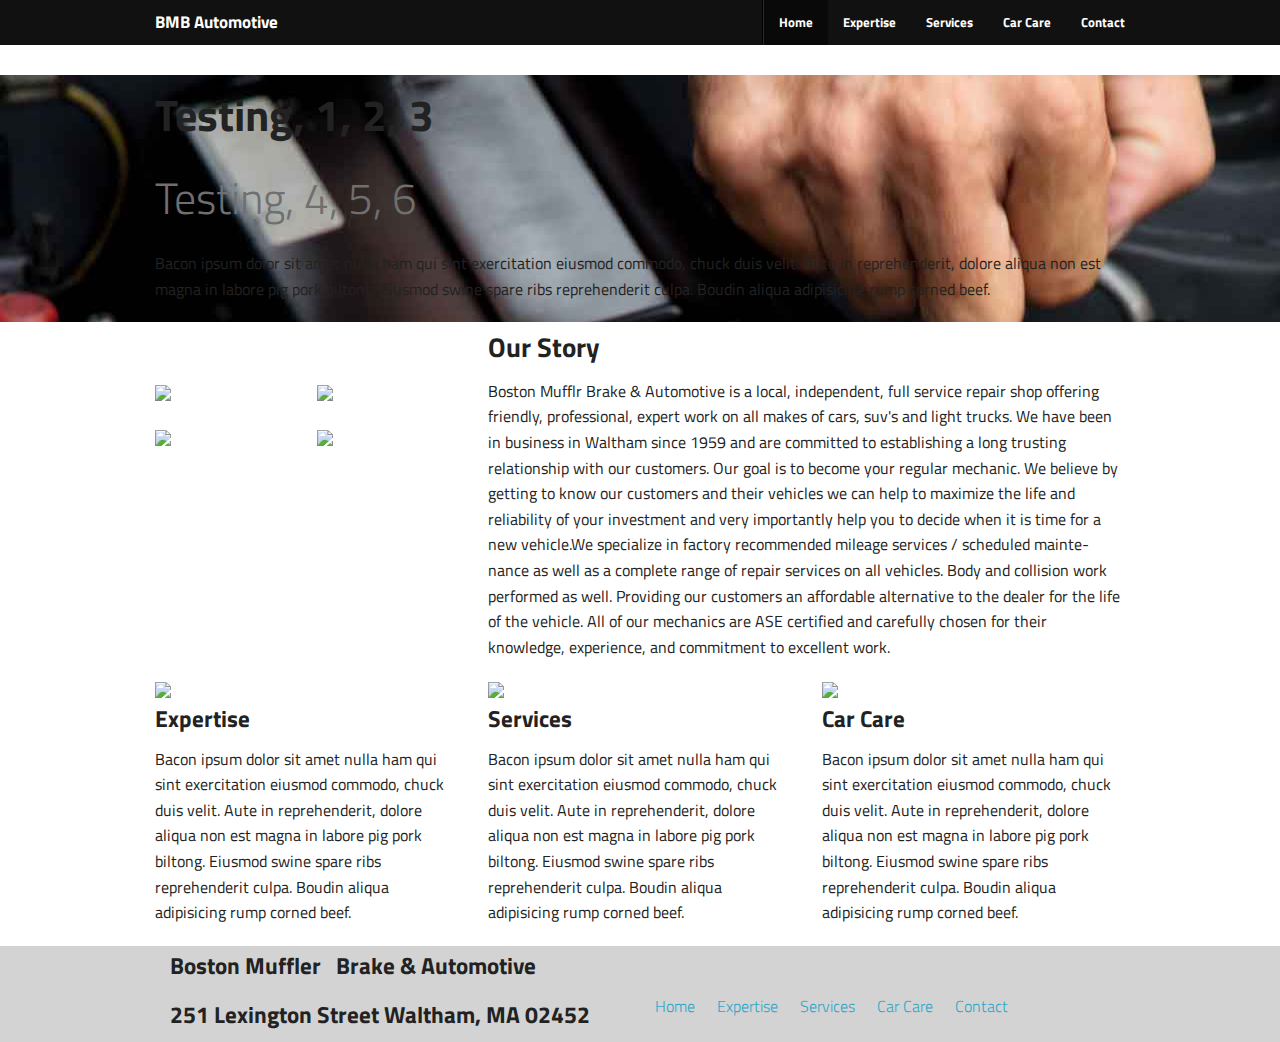
==== index.html @ dcd8838b "Changed folder structure to use /js and /css, prototyped homepage, made sass file structure" ====
<!DOCTYPE html>
<!--[if IE 8]><html class="no-js lt-ie9" lang="en" > <![endif]-->
<!--[if gt IE 8]><!-->
<html class="no-js" lang="en">
	<!--<![endif]-->
	<head>
		<meta charset="utf-8">
		<meta name="viewport" content="width=device-width,height=device-height">
		<title>
			BMB Automotive
		</title>
		<link rel="stylesheet" href="css/app.css" type="text/css"> <!-- Compiled CSS -->
		<script src="js/vendor/custom.modernizr.js" type="text/javascript"></script>

		<link href='http://fonts.googleapis.com/css?family=Titillium+Web:400,200,200italic,300,300italic,400italic,600,600italic,700,700italic,900' rel='stylesheet' type='text/css'> <!-- Webfonts. Super slow version, replace before putting live! -->
	</head>
	<body>
		<div class="contain-to-grid">
			<nav class="top-bar">
			  <ul class="title-area">
			    <!-- Title Area -->
			    <li class="name">
			      <h1><a href="#">BMB Automotive</a></h1>
			    </li>
			    <!-- Remove the class "menu-icon" to get rid of menu icon. Take out "Menu" to just have icon alone -->
			    <li class="toggle-topbar menu-icon"><a href="#"><span>Menu</span></a></li>
			  </ul>
			  <section class="top-bar-section">
			    <!-- Menu Link -->
			    <ul class="right">
					<li class="divider"></li>
					<li class="active"><a href="#">Home</a></li>
					<li><a href="#">Expertise</a></li>
					<li><a href="#">Services</a></li>
					<li><a href="#">Car Care</a></li>
					<li><a href="#">Contact</a></li>
			    </ul>
			  </section>
			</nav>
		</div><!--End Nav -->

		<div class="splashImage">
			<div class="row">
				<div class="small-12 columns">
					<h1>
						Testing, 1, 2, 3
					</h1>
					<h1 class="subheader">
						Testing, 4, 5, 6
					</h1>
					<p>
						Bacon ipsum dolor sit amet nulla ham qui sint exercitation eiusmod commodo, chuck duis velit. Aute in reprehenderit, dolore aliqua non est magna in labore pig pork biltong. Eiusmod swine spare ribs reprehenderit culpa. Boudin aliqua adipisicing rump corned beef.
					</p>
				</div>
			</div>
		</div>

		<div class="row">
			<div class="small-12 columns small-offset-4"><h3>Our Story</h3></div>
			<div class="small-4 columns">
				<ul class="small-block-grid-2">
					<li><img src="http://placehold.it/200x100&amp;text=[img]"></li>
					<li><img src="http://placehold.it/200x100&amp;text=[img]"></li>
					<li><img src="http://placehold.it/200x100&amp;text=[img]"></li>
					<li><img src="http://placehold.it/200x100&amp;text=[img]"></li>
				</ul>
			</div>
			<div class="small-8 columns">
				<p>
					Boston Mufflr Brake &amp; Automotive is a local, independent, full service repair shop offering friendly, professional, expert work on all makes of cars, suv's and light trucks. We have been in business in Waltham since 1959 and are committed to establishing a long trusting relationship with our customers. Our goal is to become your regular mechanic. We believe by getting to know our customers and their vehicles we can help to maximize the life and reliability of your investment and very importantly help you to decide when it is time for a new vehicle.We specialize in factory recommended mileage services / scheduled mainte- nance as well as a complete range of repair services on all vehicles. Body and collision work performed as well. Providing our customers an affordable alternative to the dealer for the life of the vehicle. All of our mechanics are ASE certified and carefully chosen for their knowledge, experience, and commitment to excellent work.
				</p>
			</div>
		</div>

		<div class="row">
			<div class="large-4 columns">
				<img src="http://placehold.it/400x300&amp;text=[img]">
				<h4>
					Expertise
				</h4>
				<p>
					Bacon ipsum dolor sit amet nulla ham qui sint exercitation eiusmod commodo, chuck duis velit. Aute in reprehenderit, dolore aliqua non est magna in labore pig pork biltong. Eiusmod swine spare ribs reprehenderit culpa. Boudin aliqua adipisicing rump corned beef.
				</p>
			</div>
			<div class="large-4 columns">
				<img src="http://placehold.it/400x300&amp;text=[img]">
				<h4>
					Services
				</h4>
				<p>
					Bacon ipsum dolor sit amet nulla ham qui sint exercitation eiusmod commodo, chuck duis velit. Aute in reprehenderit, dolore aliqua non est magna in labore pig pork biltong. Eiusmod swine spare ribs reprehenderit culpa. Boudin aliqua adipisicing rump corned beef.
				</p>
			</div>
			<div class="large-4 columns">
				<img src="http://placehold.it/400x300&amp;text=[img]">
				<h4>
					Car Care
				</h4>
				<p>
					Bacon ipsum dolor sit amet nulla ham qui sint exercitation eiusmod commodo, chuck duis velit. Aute in reprehenderit, dolore aliqua non est magna in labore pig pork biltong. Eiusmod swine spare ribs reprehenderit culpa. Boudin aliqua adipisicing rump corned beef.
				</p>
			</div>
		</div>

		<div class="contain to grid footerWrapper">
			<div class="row">
				<footer class="small-12 columns">
					<div class="small-12 columns">
						<h4>Boston Muffler &nbsp; Brake &amp; Automotive</h4>
					</div>
					<div class="small-6 columns">
						<h4>251 Lexington Street Waltham, MA 02452</h4>
					</div>
					<div class="small-6 columns">
						<ul class="inline-list">
							<li><a href="#">Home</a></li>
							<li><a href="#">Expertise</a></li>
							<li><a href="#">Services</a></li>
							<li><a href="#">Car Care</a></li>
							<li><a href="#">Contact</a></li>
						</ul>
					</div>
				</footer>
			</div>
		</div>

		<!-- JS -->
		<script>
		  document.write('<script src=' +
		  ('__proto__' in {} ? 'js/vendor/zepto' : 'js/vendor/jquery') +
		  '.js><\/script>')
		  </script>
		  <script src="js/foundation/foundation.js"></script>
		  <script src="js/foundation/foundation.alerts.js"></script>
		  <script src="js/foundation/foundation.clearing.js"></script>
		  <script src="js/foundation/foundation.cookie.js"></script>
		  <script src="js/foundation/foundation.dropdown.js"></script>
		  <script src="js/foundation/foundation.forms.js"></script>
		  <script src="js/foundation/foundation.joyride.js"></script>
		  <script src="js/foundation/foundation.magellan.js"></script>
		  <script src="js/foundation/foundation.orbit.js"></script>
		  <script src="js/foundation/foundation.placeholder.js"></script>
		  <script src="js/foundation/foundation.reveal.js"></script>
		  <script src="js/foundation/foundation.section.js"></script>
		  <script src="js/foundation/foundation.tooltips.js"></script>
		  <script src="js/foundation/foundation.topbar.js"></script>
		  <script src="js/foundation/foundation.interchange.js"></script>
		  <script>
		    $(document).foundation();
		  </script>
	</body>
</html>
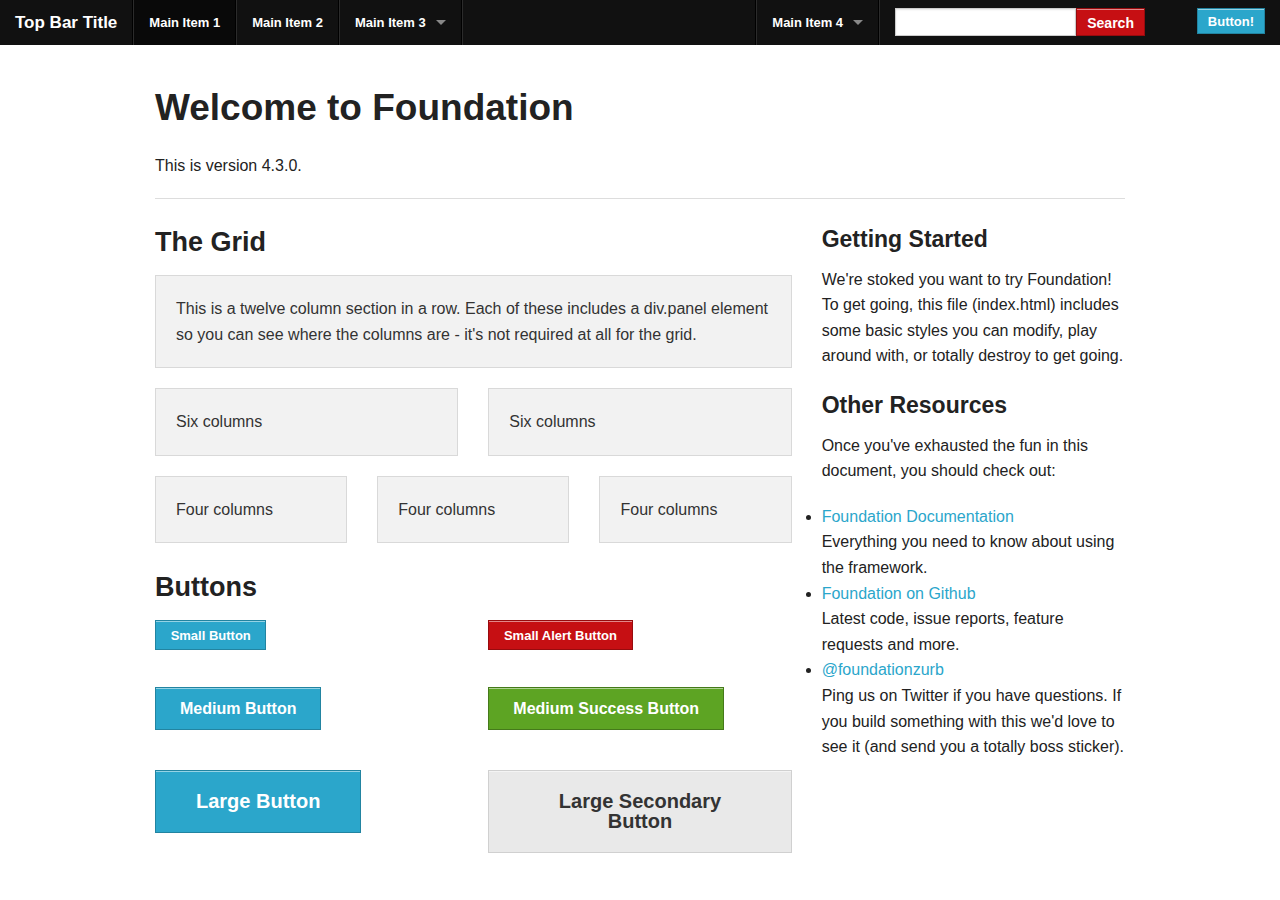
==== commit a357d105: "Revert "Changed folder structure to use /js and /css, prototyped homepage, made sass file structure"" ====
--- a/index.html
+++ b/index.html
@@ -1,152 +1,255 @@
+
 <!DOCTYPE html>
-<!--[if IE 8]><html class="no-js lt-ie9" lang="en" > <![endif]-->
-<!--[if gt IE 8]><!-->
-<html class="no-js" lang="en">
-	<!--<![endif]-->
-	<head>
-		<meta charset="utf-8">
-		<meta name="viewport" content="width=device-width,height=device-height">
-		<title>
-			BMB Automotive
-		</title>
-		<link rel="stylesheet" href="css/app.css" type="text/css"> <!-- Compiled CSS -->
-		<script src="js/vendor/custom.modernizr.js" type="text/javascript"></script>
-
-		<link href='http://fonts.googleapis.com/css?family=Titillium+Web:400,200,200italic,300,300italic,400italic,600,600italic,700,700italic,900' rel='stylesheet' type='text/css'> <!-- Webfonts. Super slow version, replace before putting live! -->
-	</head>
-	<body>
-		<div class="contain-to-grid">
-			<nav class="top-bar">
-			  <ul class="title-area">
-			    <!-- Title Area -->
-			    <li class="name">
-			      <h1><a href="#">BMB Automotive</a></h1>
-			    </li>
-			    <!-- Remove the class "menu-icon" to get rid of menu icon. Take out "Menu" to just have icon alone -->
-			    <li class="toggle-topbar menu-icon"><a href="#"><span>Menu</span></a></li>
-			  </ul>
-			  <section class="top-bar-section">
-			    <!-- Menu Link -->
-			    <ul class="right">
-					<li class="divider"></li>
-					<li class="active"><a href="#">Home</a></li>
-					<li><a href="#">Expertise</a></li>
-					<li><a href="#">Services</a></li>
-					<li><a href="#">Car Care</a></li>
-					<li><a href="#">Contact</a></li>
-			    </ul>
-			  </section>
-			</nav>
-		</div><!--End Nav -->
-
-		<div class="splashImage">
+<!--[if IE 8]> 				 <html class="no-js lt-ie9" lang="en" > <![endif]-->
+<!--[if gt IE 8]><!--> <html class="no-js" lang="en" > <!--<![endif]-->
+
+<head>
+	<meta charset="utf-8">
+  <meta name="viewport" content="width=device-width">
+  <title>Foundation 4</title>
+
+  
+  <link rel="stylesheet" href="stylesheets/app.css">
+  
+
+  <script src="javascripts/vendor/custom.modernizr.js"></script>
+
+</head>
+<body>
+	<div>
+		<nav class="top-bar">
+		  <ul class="title-area">
+		    <!-- Title Area -->
+		    <li class="name">
+		      <h1><a href="#">Top Bar Title </a></h1>
+		    </li>
+		    <!-- Remove the class "menu-icon" to get rid of menu icon. Take out "Menu" to just have icon alone -->
+		    <li class="toggle-topbar menu-icon"><a href="#"><span>Menu</span></a></li>
+		  </ul>
+
+		  <section class="top-bar-section">
+		    <!-- Left Nav Section -->
+		    <ul class="left">
+		      <li class="divider"></li>
+		      <li class="active"><a href="#">Main Item 1</a></li>
+		      <li class="divider"></li>
+		      <li><a href="#">Main Item 2</a></li>
+		      <li class="divider"></li>
+		      <li class="has-dropdown"><a href="#">Main Item 3</a>
+
+		        <ul class="dropdown">
+		          <li class="has-dropdown"><a href="#">Dropdown Level 1a</a>
+
+		            <ul class="dropdown">
+		              <li><label>Dropdown Level 2 Label</label></li>
+		              <li><a href="#">Dropdown Level 2a</a></li>
+		              <li><a href="#">Dropdown Level 2b</a></li>
+		              <li class="has-dropdown"><a href="#">Dropdown Level 2c</a>
+
+		                <ul class="dropdown">
+		                  <li><label>Dropdown Level 3 Label</label></li>
+		                  <li><a href="#">Dropdown Level 3a</a></li>
+		                  <li><a href="#">Dropdown Level 3b</a></li>
+		                  <li class="divider"></li>
+		                  <li><a href="#">Dropdown Level 3c</a></li>
+		                </ul>
+		              </li>
+		              <li><a href="#">Dropdown Level 2d</a></li>
+		              <li><a href="#">Dropdown Level 2e</a></li>
+		              <li><a href="#">Dropdown Level 2f</a></li>
+		            </ul>
+		          </li>
+		          <li><a href="#">Dropdown Level 1b</a></li>
+		          <li><a href="#">Dropdown Level 1c</a></li>
+		          <li class="divider"></li>
+		          <li><a href="#">Dropdown Level 1d</a></li>
+		          <li><a href="#">Dropdown Level 1e</a></li>
+		          <li><a href="#">Dropdown Level 1f</a></li>
+		          <li class="divider"></li>
+		          <li><a href="#">See all &rarr;</a></li>
+		        </ul>
+		      </li>
+		      <li class="divider"></li>
+		    </ul>
+
+		    <!-- Right Nav Section -->
+		    <ul class="right">
+		      <li class="divider hide-for-small"></li>
+		      <li class="has-dropdown"><a href="#">Main Item 4</a>
+
+		        <ul class="dropdown">
+		          <li><label>Dropdown Level 1 Label</label></li>
+		          <li class="has-dropdown"><a href="#" class="">Dropdown Level 1a</a>
+
+		            <ul class="dropdown">
+		              <li><a href="#">Dropdown Level 2a</a></li>
+		              <li><a href="#">Dropdown Level 2b</a></li>
+		              <li class="has-dropdown"><a href="#">Dropdown Level 2c</a>
+
+		                <ul class="dropdown">
+		                  <li><a href="#">Dropdown Level 3a</a></li>
+		                  <li><a href="#">Dropdown Level 3b</a></li>
+		                  <li><a href="#">Dropdown Level 3c</a></li>
+		                </ul>
+		              </li>
+		              <li><a href="#">Dropdown Level 2d</a></li>
+		              <li><a href="#">Dropdown Level 2e</a></li>
+		              <li><a href="#">Dropdown Level 2f</a></li>
+		            </ul>
+		          </li>
+		          <li><a href="#">Dropdown Level 1b</a></li>
+		          <li><a href="#">Dropdown Level 1c</a></li>
+		          <li class="divider"></li>
+		          <li><label>Dropdown Level 1 Label</label></li>
+		          <li><a href="#">Dropdown Level 1d</a></li>
+		          <li><a href="#">Dropdown Level 1e</a></li>
+		          <li><a href="#">Dropdown Level 1f</a></li>
+		          <li class="divider"></li>
+		          <li><a href="#">See all &rarr;</a></li>
+		        </ul>
+		      </li>
+		      <li class="divider"></li>
+		      <li class="has-form">
+		        <form>
+		          <div class="row collapse">
+		            <div class="small-8 columns">
+		              <input type="text">
+		            </div>
+		            <div class="small-4 columns">
+		              <a href="#" class="alert button">Search</a>
+		            </div>
+		          </div>
+		        </form>
+		      </li>
+		      <li class="divider show-for-small"></li>
+		      <li class="has-form">
+		        <a class="button" href="#">Button!</a>
+		      </li>
+		    </ul>
+		  </section>
+		</nav>
+	</div>
+	<div class="row">
+		<div class="large-12 columns">
+			<h2>Welcome to Foundation</h2>
+			<p>This is version 4.3.0.</p>
+			<hr />
+		</div>
+	</div>
+
+	<div class="row">
+		<div class="large-8 columns">
+			<h3>The Grid</h3>
+
+			<!-- Grid Example -->
 			<div class="row">
-				<div class="small-12 columns">
-					<h1>
-						Testing, 1, 2, 3
-					</h1>
-					<h1 class="subheader">
-						Testing, 4, 5, 6
-					</h1>
-					<p>
-						Bacon ipsum dolor sit amet nulla ham qui sint exercitation eiusmod commodo, chuck duis velit. Aute in reprehenderit, dolore aliqua non est magna in labore pig pork biltong. Eiusmod swine spare ribs reprehenderit culpa. Boudin aliqua adipisicing rump corned beef.
-					</p>
+				<div class="large-12 columns">
+					<div class="panel">
+						<p>This is a twelve column section in a row. Each of these includes a div.panel element so you can see where the columns are - it's not required at all for the grid.</p>
+					</div>
 				</div>
 			</div>
+			<div class="row">
+				<div class="large-6 columns">
+					<div class="panel">
+						<p>Six columns</p>
+					</div>
+				</div>
+				<div class="large-6 columns">
+					<div class="panel">
+						<p>Six columns</p>
+					</div>
+				</div>
+			</div>
+			<div class="row">
+				<div class="large-4 columns">
+					<div class="panel">
+						<p>Four columns</p>
+					</div>
+				</div>
+				<div class="large-4 columns">
+					<div class="panel">
+						<p>Four columns</p>
+					</div>
+				</div>
+				<div class="large-4 columns">
+					<div class="panel">
+						<p>Four columns</p>
+					</div>
+				</div>
+			</div>
+
+			<h3>Buttons</h3>
+
+      <div class="row">
+        <div class="large-6 columns">
+          <p><a href="#" class="small button">Small Button</a></p>
+          <p><a href="#" class="button">Medium Button</a></p>
+          <p><a href="#" class="large button">Large Button</a></p>
+        </div>
+        <div class="large-6 columns">
+          <p><a href="#" class="small alert button">Small Alert Button</a></p>
+          <p><a href="#" class="success button">Medium Success Button</a></p>
+          <p><a href="#" class="large secondary button">Large Secondary Button</a></p>
+        </div>
+      </div>
 		</div>
 
-		<div class="row">
-			<div class="small-12 columns small-offset-4"><h3>Our Story</h3></div>
-			<div class="small-4 columns">
-				<ul class="small-block-grid-2">
-					<li><img src="http://placehold.it/200x100&amp;text=[img]"></li>
-					<li><img src="http://placehold.it/200x100&amp;text=[img]"></li>
-					<li><img src="http://placehold.it/200x100&amp;text=[img]"></li>
-					<li><img src="http://placehold.it/200x100&amp;text=[img]"></li>
-				</ul>
-			</div>
-			<div class="small-8 columns">
-				<p>
-					Boston Mufflr Brake &amp; Automotive is a local, independent, full service repair shop offering friendly, professional, expert work on all makes of cars, suv's and light trucks. We have been in business in Waltham since 1959 and are committed to establishing a long trusting relationship with our customers. Our goal is to become your regular mechanic. We believe by getting to know our customers and their vehicles we can help to maximize the life and reliability of your investment and very importantly help you to decide when it is time for a new vehicle.We specialize in factory recommended mileage services / scheduled mainte- nance as well as a complete range of repair services on all vehicles. Body and collision work performed as well. Providing our customers an affordable alternative to the dealer for the life of the vehicle. All of our mechanics are ASE certified and carefully chosen for their knowledge, experience, and commitment to excellent work.
-				</p>
-			</div>
+		<div class="large-4 columns">
+			<h4>Getting Started</h4>
+			<p>We're stoked you want to try Foundation! To get going, this file (index.html) includes some basic styles you can modify, play around with, or totally destroy to get going.</p>
+
+			<h4>Other Resources</h4>
+			<p>Once you've exhausted the fun in this document, you should check out:</p>
+			<ul class="disc">
+				<li><a href="http://foundation.zurb.com/docs">Foundation Documentation</a><br />Everything you need to know about using the framework.</li>
+				<li><a href="http://github.com/zurb/foundation">Foundation on Github</a><br />Latest code, issue reports, feature requests and more.</li>
+				<li><a href="http://twitter.com/foundationzurb">@foundationzurb</a><br />Ping us on Twitter if you have questions. If you build something with this we'd love to see it (and send you a totally boss sticker).</li>
+			</ul>
 		</div>
-
-		<div class="row">
-			<div class="large-4 columns">
-				<img src="http://placehold.it/400x300&amp;text=[img]">
-				<h4>
-					Expertise
-				</h4>
-				<p>
-					Bacon ipsum dolor sit amet nulla ham qui sint exercitation eiusmod commodo, chuck duis velit. Aute in reprehenderit, dolore aliqua non est magna in labore pig pork biltong. Eiusmod swine spare ribs reprehenderit culpa. Boudin aliqua adipisicing rump corned beef.
-				</p>
-			</div>
-			<div class="large-4 columns">
-				<img src="http://placehold.it/400x300&amp;text=[img]">
-				<h4>
-					Services
-				</h4>
-				<p>
-					Bacon ipsum dolor sit amet nulla ham qui sint exercitation eiusmod commodo, chuck duis velit. Aute in reprehenderit, dolore aliqua non est magna in labore pig pork biltong. Eiusmod swine spare ribs reprehenderit culpa. Boudin aliqua adipisicing rump corned beef.
-				</p>
-			</div>
-			<div class="large-4 columns">
-				<img src="http://placehold.it/400x300&amp;text=[img]">
-				<h4>
-					Car Care
-				</h4>
-				<p>
-					Bacon ipsum dolor sit amet nulla ham qui sint exercitation eiusmod commodo, chuck duis velit. Aute in reprehenderit, dolore aliqua non est magna in labore pig pork biltong. Eiusmod swine spare ribs reprehenderit culpa. Boudin aliqua adipisicing rump corned beef.
-				</p>
-			</div>
-		</div>
-
-		<div class="contain to grid footerWrapper">
-			<div class="row">
-				<footer class="small-12 columns">
-					<div class="small-12 columns">
-						<h4>Boston Muffler &nbsp; Brake &amp; Automotive</h4>
-					</div>
-					<div class="small-6 columns">
-						<h4>251 Lexington Street Waltham, MA 02452</h4>
-					</div>
-					<div class="small-6 columns">
-						<ul class="inline-list">
-							<li><a href="#">Home</a></li>
-							<li><a href="#">Expertise</a></li>
-							<li><a href="#">Services</a></li>
-							<li><a href="#">Car Care</a></li>
-							<li><a href="#">Contact</a></li>
-						</ul>
-					</div>
-				</footer>
-			</div>
-		</div>
-
-		<!-- JS -->
-		<script>
-		  document.write('<script src=' +
-		  ('__proto__' in {} ? 'js/vendor/zepto' : 'js/vendor/jquery') +
-		  '.js><\/script>')
-		  </script>
-		  <script src="js/foundation/foundation.js"></script>
-		  <script src="js/foundation/foundation.alerts.js"></script>
-		  <script src="js/foundation/foundation.clearing.js"></script>
-		  <script src="js/foundation/foundation.cookie.js"></script>
-		  <script src="js/foundation/foundation.dropdown.js"></script>
-		  <script src="js/foundation/foundation.forms.js"></script>
-		  <script src="js/foundation/foundation.joyride.js"></script>
-		  <script src="js/foundation/foundation.magellan.js"></script>
-		  <script src="js/foundation/foundation.orbit.js"></script>
-		  <script src="js/foundation/foundation.placeholder.js"></script>
-		  <script src="js/foundation/foundation.reveal.js"></script>
-		  <script src="js/foundation/foundation.section.js"></script>
-		  <script src="js/foundation/foundation.tooltips.js"></script>
-		  <script src="js/foundation/foundation.topbar.js"></script>
-		  <script src="js/foundation/foundation.interchange.js"></script>
-		  <script>
-		    $(document).foundation();
-		  </script>
-	</body>
-</html>+	</div>
+
+  <script>
+  document.write('<script src=' +
+  ('__proto__' in {} ? 'javascripts/vendor/zepto' : 'javascripts/vendor/jquery') +
+  '.js><\/script>')
+  </script>
+  
+  <script src="javascripts/foundation/foundation.js"></script>
+	
+	<script src="javascripts/foundation/foundation.abide.js"></script>
+	
+	<script src="javascripts/foundation/foundation.alerts.js"></script>
+	
+	<script src="javascripts/foundation/foundation.clearing.js"></script>
+	
+	<script src="javascripts/foundation/foundation.cookie.js"></script>
+	
+	<script src="javascripts/foundation/foundation.dropdown.js"></script>
+	
+	<script src="javascripts/foundation/foundation.forms.js"></script>
+	
+	<script src="javascripts/foundation/foundation.interchange.js"></script>
+	
+	<script src="javascripts/foundation/foundation.joyride.js"></script>
+	
+	<script src="javascripts/foundation/foundation.magellan.js"></script>
+	
+	<script src="javascripts/foundation/foundation.orbit.js"></script>
+	
+	<script src="javascripts/foundation/foundation.placeholder.js"></script>
+	
+	<script src="javascripts/foundation/foundation.reveal.js"></script>
+	
+	<script src="javascripts/foundation/foundation.section.js"></script>
+	
+	<script src="javascripts/foundation/foundation.tooltips.js"></script>
+	
+	<script src="javascripts/foundation/foundation.topbar.js"></script>
+	
+  
+  <script>
+    $(document).foundation();
+  </script>
+</body>
+</html>
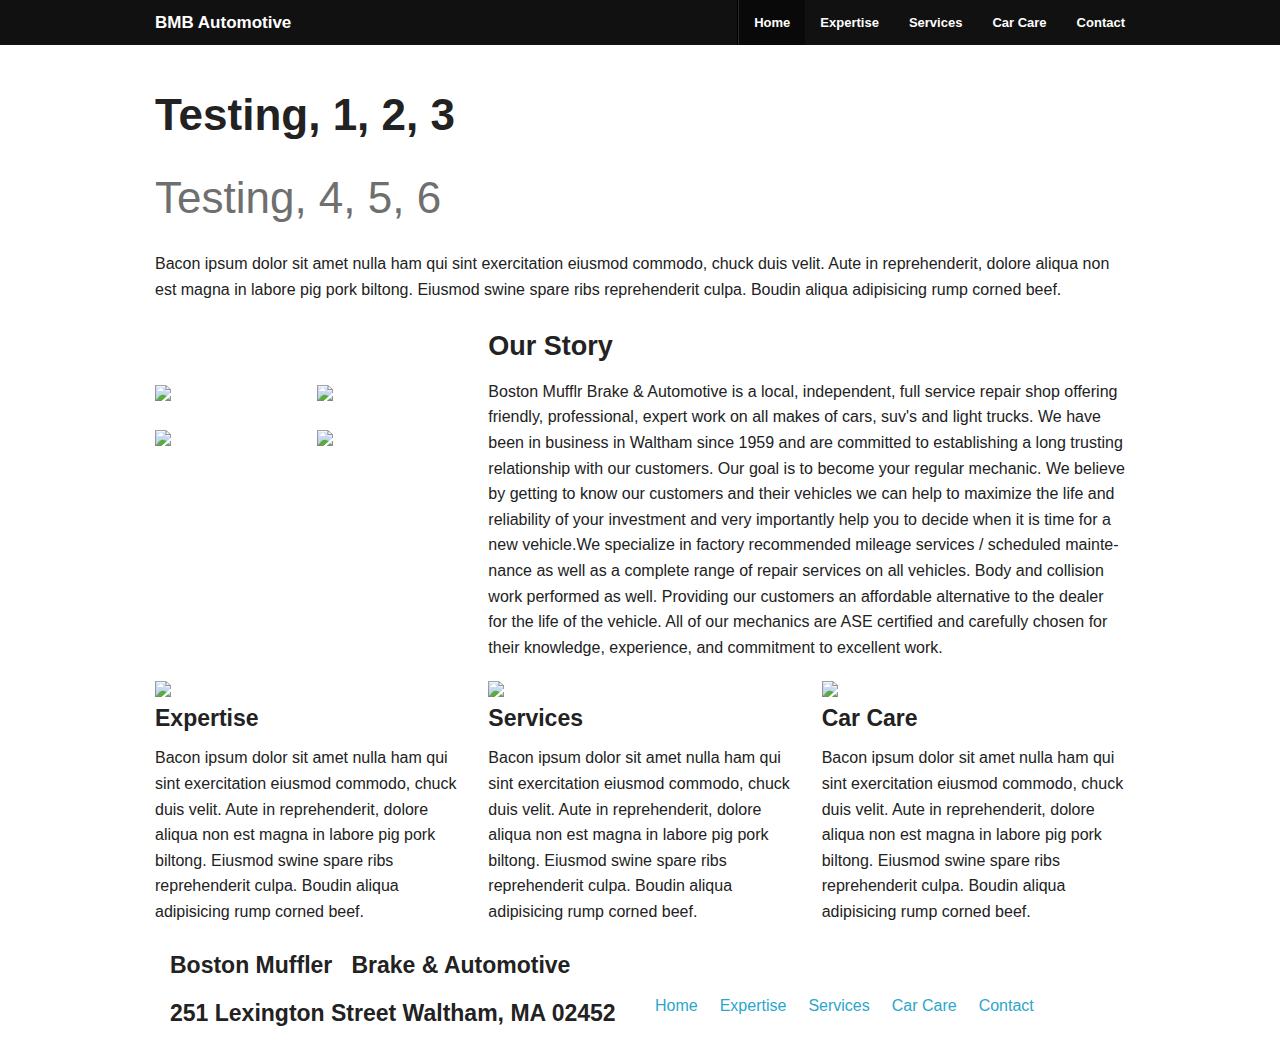
==== commit 4073130a: "unfucked file structure! Yay!" ====
--- a/index.html
+++ b/index.html
@@ -1,255 +1,152 @@
+<!DOCTYPE html>
+<!--[if IE 8]><html class="no-js lt-ie9" lang="en" > <![endif]-->
+<!--[if gt IE 8]><!-->
+<html class="no-js" lang="en">
+	<!--<![endif]-->
+	<head>
+		<meta charset="utf-8">
+		<meta name="viewport" content="width=device-width,height=device-height">
+		<title>
+			BMB Automotive
+		</title>
+		<link rel="stylesheet" href="stylesheets/app.css" type="text/css"> <!-- Compiled CSS -->
+		<script src="js/vendor/custom.modernizr.js" type="text/javascript"></script>
 
-<!DOCTYPE html>
-<!--[if IE 8]> 				 <html class="no-js lt-ie9" lang="en" > <![endif]-->
-<!--[if gt IE 8]><!--> <html class="no-js" lang="en" > <!--<![endif]-->
+		<link href='http://fonts.googleapis.com/css?family=Titillium+Web:400,200,200italic,300,300italic,400italic,600,600italic,700,700italic,900' rel='stylesheet' type='text/css'> <!-- Webfonts. Super slow version, replace before putting live! -->
+	</head>
+	<body>
+		<div class="contain-to-grid">
+			<nav class="top-bar">
+			  <ul class="title-area">
+			    <!-- Title Area -->
+			    <li class="name">
+			      <h1><a href="#">BMB Automotive</a></h1>
+			    </li>
+			    <!-- Remove the class "menu-icon" to get rid of menu icon. Take out "Menu" to just have icon alone -->
+			    <li class="toggle-topbar menu-icon"><a href="#"><span>Menu</span></a></li>
+			  </ul>
+			  <section class="top-bar-section">
+			    <!-- Menu Link -->
+			    <ul class="right">
+					<li class="divider"></li>
+					<li class="active"><a href="#">Home</a></li>
+					<li><a href="#">Expertise</a></li>
+					<li><a href="#">Services</a></li>
+					<li><a href="#">Car Care</a></li>
+					<li><a href="#">Contact</a></li>
+			    </ul>
+			  </section>
+			</nav>
+		</div><!--End Nav -->
 
-<head>
-	<meta charset="utf-8">
-  <meta name="viewport" content="width=device-width">
-  <title>Foundation 4</title>
-
-  
-  <link rel="stylesheet" href="stylesheets/app.css">
-  
-
-  <script src="javascripts/vendor/custom.modernizr.js"></script>
-
-</head>
-<body>
-	<div>
-		<nav class="top-bar">
-		  <ul class="title-area">
-		    <!-- Title Area -->
-		    <li class="name">
-		      <h1><a href="#">Top Bar Title </a></h1>
-		    </li>
-		    <!-- Remove the class "menu-icon" to get rid of menu icon. Take out "Menu" to just have icon alone -->
-		    <li class="toggle-topbar menu-icon"><a href="#"><span>Menu</span></a></li>
-		  </ul>
-
-		  <section class="top-bar-section">
-		    <!-- Left Nav Section -->
-		    <ul class="left">
-		      <li class="divider"></li>
-		      <li class="active"><a href="#">Main Item 1</a></li>
-		      <li class="divider"></li>
-		      <li><a href="#">Main Item 2</a></li>
-		      <li class="divider"></li>
-		      <li class="has-dropdown"><a href="#">Main Item 3</a>
-
-		        <ul class="dropdown">
-		          <li class="has-dropdown"><a href="#">Dropdown Level 1a</a>
-
-		            <ul class="dropdown">
-		              <li><label>Dropdown Level 2 Label</label></li>
-		              <li><a href="#">Dropdown Level 2a</a></li>
-		              <li><a href="#">Dropdown Level 2b</a></li>
-		              <li class="has-dropdown"><a href="#">Dropdown Level 2c</a>
-
-		                <ul class="dropdown">
-		                  <li><label>Dropdown Level 3 Label</label></li>
-		                  <li><a href="#">Dropdown Level 3a</a></li>
-		                  <li><a href="#">Dropdown Level 3b</a></li>
-		                  <li class="divider"></li>
-		                  <li><a href="#">Dropdown Level 3c</a></li>
-		                </ul>
-		              </li>
-		              <li><a href="#">Dropdown Level 2d</a></li>
-		              <li><a href="#">Dropdown Level 2e</a></li>
-		              <li><a href="#">Dropdown Level 2f</a></li>
-		            </ul>
-		          </li>
-		          <li><a href="#">Dropdown Level 1b</a></li>
-		          <li><a href="#">Dropdown Level 1c</a></li>
-		          <li class="divider"></li>
-		          <li><a href="#">Dropdown Level 1d</a></li>
-		          <li><a href="#">Dropdown Level 1e</a></li>
-		          <li><a href="#">Dropdown Level 1f</a></li>
-		          <li class="divider"></li>
-		          <li><a href="#">See all &rarr;</a></li>
-		        </ul>
-		      </li>
-		      <li class="divider"></li>
-		    </ul>
-
-		    <!-- Right Nav Section -->
-		    <ul class="right">
-		      <li class="divider hide-for-small"></li>
-		      <li class="has-dropdown"><a href="#">Main Item 4</a>
-
-		        <ul class="dropdown">
-		          <li><label>Dropdown Level 1 Label</label></li>
-		          <li class="has-dropdown"><a href="#" class="">Dropdown Level 1a</a>
-
-		            <ul class="dropdown">
-		              <li><a href="#">Dropdown Level 2a</a></li>
-		              <li><a href="#">Dropdown Level 2b</a></li>
-		              <li class="has-dropdown"><a href="#">Dropdown Level 2c</a>
-
-		                <ul class="dropdown">
-		                  <li><a href="#">Dropdown Level 3a</a></li>
-		                  <li><a href="#">Dropdown Level 3b</a></li>
-		                  <li><a href="#">Dropdown Level 3c</a></li>
-		                </ul>
-		              </li>
-		              <li><a href="#">Dropdown Level 2d</a></li>
-		              <li><a href="#">Dropdown Level 2e</a></li>
-		              <li><a href="#">Dropdown Level 2f</a></li>
-		            </ul>
-		          </li>
-		          <li><a href="#">Dropdown Level 1b</a></li>
-		          <li><a href="#">Dropdown Level 1c</a></li>
-		          <li class="divider"></li>
-		          <li><label>Dropdown Level 1 Label</label></li>
-		          <li><a href="#">Dropdown Level 1d</a></li>
-		          <li><a href="#">Dropdown Level 1e</a></li>
-		          <li><a href="#">Dropdown Level 1f</a></li>
-		          <li class="divider"></li>
-		          <li><a href="#">See all &rarr;</a></li>
-		        </ul>
-		      </li>
-		      <li class="divider"></li>
-		      <li class="has-form">
-		        <form>
-		          <div class="row collapse">
-		            <div class="small-8 columns">
-		              <input type="text">
-		            </div>
-		            <div class="small-4 columns">
-		              <a href="#" class="alert button">Search</a>
-		            </div>
-		          </div>
-		        </form>
-		      </li>
-		      <li class="divider show-for-small"></li>
-		      <li class="has-form">
-		        <a class="button" href="#">Button!</a>
-		      </li>
-		    </ul>
-		  </section>
-		</nav>
-	</div>
-	<div class="row">
-		<div class="large-12 columns">
-			<h2>Welcome to Foundation</h2>
-			<p>This is version 4.3.0.</p>
-			<hr />
-		</div>
-	</div>
-
-	<div class="row">
-		<div class="large-8 columns">
-			<h3>The Grid</h3>
-
-			<!-- Grid Example -->
+		<div class="heroImage">
 			<div class="row">
-				<div class="large-12 columns">
-					<div class="panel">
-						<p>This is a twelve column section in a row. Each of these includes a div.panel element so you can see where the columns are - it's not required at all for the grid.</p>
-					</div>
+				<div class="small-12 columns">
+					<h1>
+						Testing, 1, 2, 3
+					</h1>
+					<h1 class="subheader">
+						Testing, 4, 5, 6
+					</h1>
+					<p>
+						Bacon ipsum dolor sit amet nulla ham qui sint exercitation eiusmod commodo, chuck duis velit. Aute in reprehenderit, dolore aliqua non est magna in labore pig pork biltong. Eiusmod swine spare ribs reprehenderit culpa. Boudin aliqua adipisicing rump corned beef.
+					</p>
 				</div>
 			</div>
-			<div class="row">
-				<div class="large-6 columns">
-					<div class="panel">
-						<p>Six columns</p>
-					</div>
-				</div>
-				<div class="large-6 columns">
-					<div class="panel">
-						<p>Six columns</p>
-					</div>
-				</div>
-			</div>
-			<div class="row">
-				<div class="large-4 columns">
-					<div class="panel">
-						<p>Four columns</p>
-					</div>
-				</div>
-				<div class="large-4 columns">
-					<div class="panel">
-						<p>Four columns</p>
-					</div>
-				</div>
-				<div class="large-4 columns">
-					<div class="panel">
-						<p>Four columns</p>
-					</div>
-				</div>
-			</div>
-
-			<h3>Buttons</h3>
-
-      <div class="row">
-        <div class="large-6 columns">
-          <p><a href="#" class="small button">Small Button</a></p>
-          <p><a href="#" class="button">Medium Button</a></p>
-          <p><a href="#" class="large button">Large Button</a></p>
-        </div>
-        <div class="large-6 columns">
-          <p><a href="#" class="small alert button">Small Alert Button</a></p>
-          <p><a href="#" class="success button">Medium Success Button</a></p>
-          <p><a href="#" class="large secondary button">Large Secondary Button</a></p>
-        </div>
-      </div>
 		</div>
 
-		<div class="large-4 columns">
-			<h4>Getting Started</h4>
-			<p>We're stoked you want to try Foundation! To get going, this file (index.html) includes some basic styles you can modify, play around with, or totally destroy to get going.</p>
+		<div class="row">
+			<div class="small-8 columns small-offset-4"><h3>Our Story</h3></div>
+			<div class="small-4 columns">
+				<ul class="small-block-grid-2">
+					<li><img src="http://placehold.it/200x100&amp;text=[img]"></li>
+					<li><img src="http://placehold.it/200x100&amp;text=[img]"></li>
+					<li><img src="http://placehold.it/200x100&amp;text=[img]"></li>
+					<li><img src="http://placehold.it/200x100&amp;text=[img]"></li>
+				</ul>
+			</div>
+			<div class="small-8 columns">
+				<p>
+					Boston Mufflr Brake &amp; Automotive is a local, independent, full service repair shop offering friendly, professional, expert work on all makes of cars, suv's and light trucks. We have been in business in Waltham since 1959 and are committed to establishing a long trusting relationship with our customers. Our goal is to become your regular mechanic. We believe by getting to know our customers and their vehicles we can help to maximize the life and reliability of your investment and very importantly help you to decide when it is time for a new vehicle.We specialize in factory recommended mileage services / scheduled mainte- nance as well as a complete range of repair services on all vehicles. Body and collision work performed as well. Providing our customers an affordable alternative to the dealer for the life of the vehicle. All of our mechanics are ASE certified and carefully chosen for their knowledge, experience, and commitment to excellent work.
+				</p>
+			</div>
+		</div>
 
-			<h4>Other Resources</h4>
-			<p>Once you've exhausted the fun in this document, you should check out:</p>
-			<ul class="disc">
-				<li><a href="http://foundation.zurb.com/docs">Foundation Documentation</a><br />Everything you need to know about using the framework.</li>
-				<li><a href="http://github.com/zurb/foundation">Foundation on Github</a><br />Latest code, issue reports, feature requests and more.</li>
-				<li><a href="http://twitter.com/foundationzurb">@foundationzurb</a><br />Ping us on Twitter if you have questions. If you build something with this we'd love to see it (and send you a totally boss sticker).</li>
-			</ul>
+		<div class="row">
+			<div class="large-4 columns">
+				<img src="http://placehold.it/400x300&amp;text=[img]">
+				<h4>
+					Expertise
+				</h4>
+				<p>
+					Bacon ipsum dolor sit amet nulla ham qui sint exercitation eiusmod commodo, chuck duis velit. Aute in reprehenderit, dolore aliqua non est magna in labore pig pork biltong. Eiusmod swine spare ribs reprehenderit culpa. Boudin aliqua adipisicing rump corned beef.
+				</p>
+			</div>
+			<div class="large-4 columns">
+				<img src="http://placehold.it/400x300&amp;text=[img]">
+				<h4>
+					Services
+				</h4>
+				<p>
+					Bacon ipsum dolor sit amet nulla ham qui sint exercitation eiusmod commodo, chuck duis velit. Aute in reprehenderit, dolore aliqua non est magna in labore pig pork biltong. Eiusmod swine spare ribs reprehenderit culpa. Boudin aliqua adipisicing rump corned beef.
+				</p>
+			</div>
+			<div class="large-4 columns">
+				<img src="http://placehold.it/400x300&amp;text=[img]">
+				<h4>
+					Car Care
+				</h4>
+				<p>
+					Bacon ipsum dolor sit amet nulla ham qui sint exercitation eiusmod commodo, chuck duis velit. Aute in reprehenderit, dolore aliqua non est magna in labore pig pork biltong. Eiusmod swine spare ribs reprehenderit culpa. Boudin aliqua adipisicing rump corned beef.
+				</p>
+			</div>
 		</div>
-	</div>
 
-  <script>
-  document.write('<script src=' +
-  ('__proto__' in {} ? 'javascripts/vendor/zepto' : 'javascripts/vendor/jquery') +
-  '.js><\/script>')
-  </script>
-  
-  <script src="javascripts/foundation/foundation.js"></script>
-	
-	<script src="javascripts/foundation/foundation.abide.js"></script>
-	
-	<script src="javascripts/foundation/foundation.alerts.js"></script>
-	
-	<script src="javascripts/foundation/foundation.clearing.js"></script>
-	
-	<script src="javascripts/foundation/foundation.cookie.js"></script>
-	
-	<script src="javascripts/foundation/foundation.dropdown.js"></script>
-	
-	<script src="javascripts/foundation/foundation.forms.js"></script>
-	
-	<script src="javascripts/foundation/foundation.interchange.js"></script>
-	
-	<script src="javascripts/foundation/foundation.joyride.js"></script>
-	
-	<script src="javascripts/foundation/foundation.magellan.js"></script>
-	
-	<script src="javascripts/foundation/foundation.orbit.js"></script>
-	
-	<script src="javascripts/foundation/foundation.placeholder.js"></script>
-	
-	<script src="javascripts/foundation/foundation.reveal.js"></script>
-	
-	<script src="javascripts/foundation/foundation.section.js"></script>
-	
-	<script src="javascripts/foundation/foundation.tooltips.js"></script>
-	
-	<script src="javascripts/foundation/foundation.topbar.js"></script>
-	
-  
-  <script>
-    $(document).foundation();
-  </script>
-</body>
-</html>
+		<div class=" footerWrapper">
+			<div class="row">
+				<footer class="small-12 columns">
+					<div class="small-12 columns">
+						<h4>Boston Muffler &nbsp; Brake &amp; Automotive</h4>
+					</div>
+					<div class="small-6 columns">
+						<h4>251 Lexington Street Waltham, MA 02452</h4>
+					</div>
+					<div class="small-6 columns">
+						<ul class="inline-list">
+							<li><a href="#">Home</a></li>
+							<li><a href="#">Expertise</a></li>
+							<li><a href="#">Services</a></li>
+							<li><a href="#">Car Care</a></li>
+							<li><a href="#">Contact</a></li>
+						</ul>
+					</div>
+				</footer>
+			</div>
+		</div>
+
+		<!-- JS -->
+		<script>
+		  document.write('<script src=' +
+		  ('__proto__' in {} ? 'js/vendor/zepto' : 'js/vendor/jquery') +
+		  '.js><\/script>')
+		  </script>
+		  <script src="js/foundation/foundation.js"></script>
+		  <script src="js/foundation/foundation.alerts.js"></script>
+		  <script src="js/foundation/foundation.clearing.js"></script>
+		  <script src="js/foundation/foundation.cookie.js"></script>
+		  <script src="js/foundation/foundation.dropdown.js"></script>
+		  <script src="js/foundation/foundation.forms.js"></script>
+		  <script src="js/foundation/foundation.joyride.js"></script>
+		  <script src="js/foundation/foundation.magellan.js"></script>
+		  <script src="js/foundation/foundation.orbit.js"></script>
+		  <script src="js/foundation/foundation.placeholder.js"></script>
+		  <script src="js/foundation/foundation.reveal.js"></script>
+		  <script src="js/foundation/foundation.section.js"></script>
+		  <script src="js/foundation/foundation.tooltips.js"></script>
+		  <script src="js/foundation/foundation.topbar.js"></script>
+		  <script src="js/foundation/foundation.interchange.js"></script>
+		  <script>
+		    $(document).foundation();
+		  </script>
+	</body>
+</html>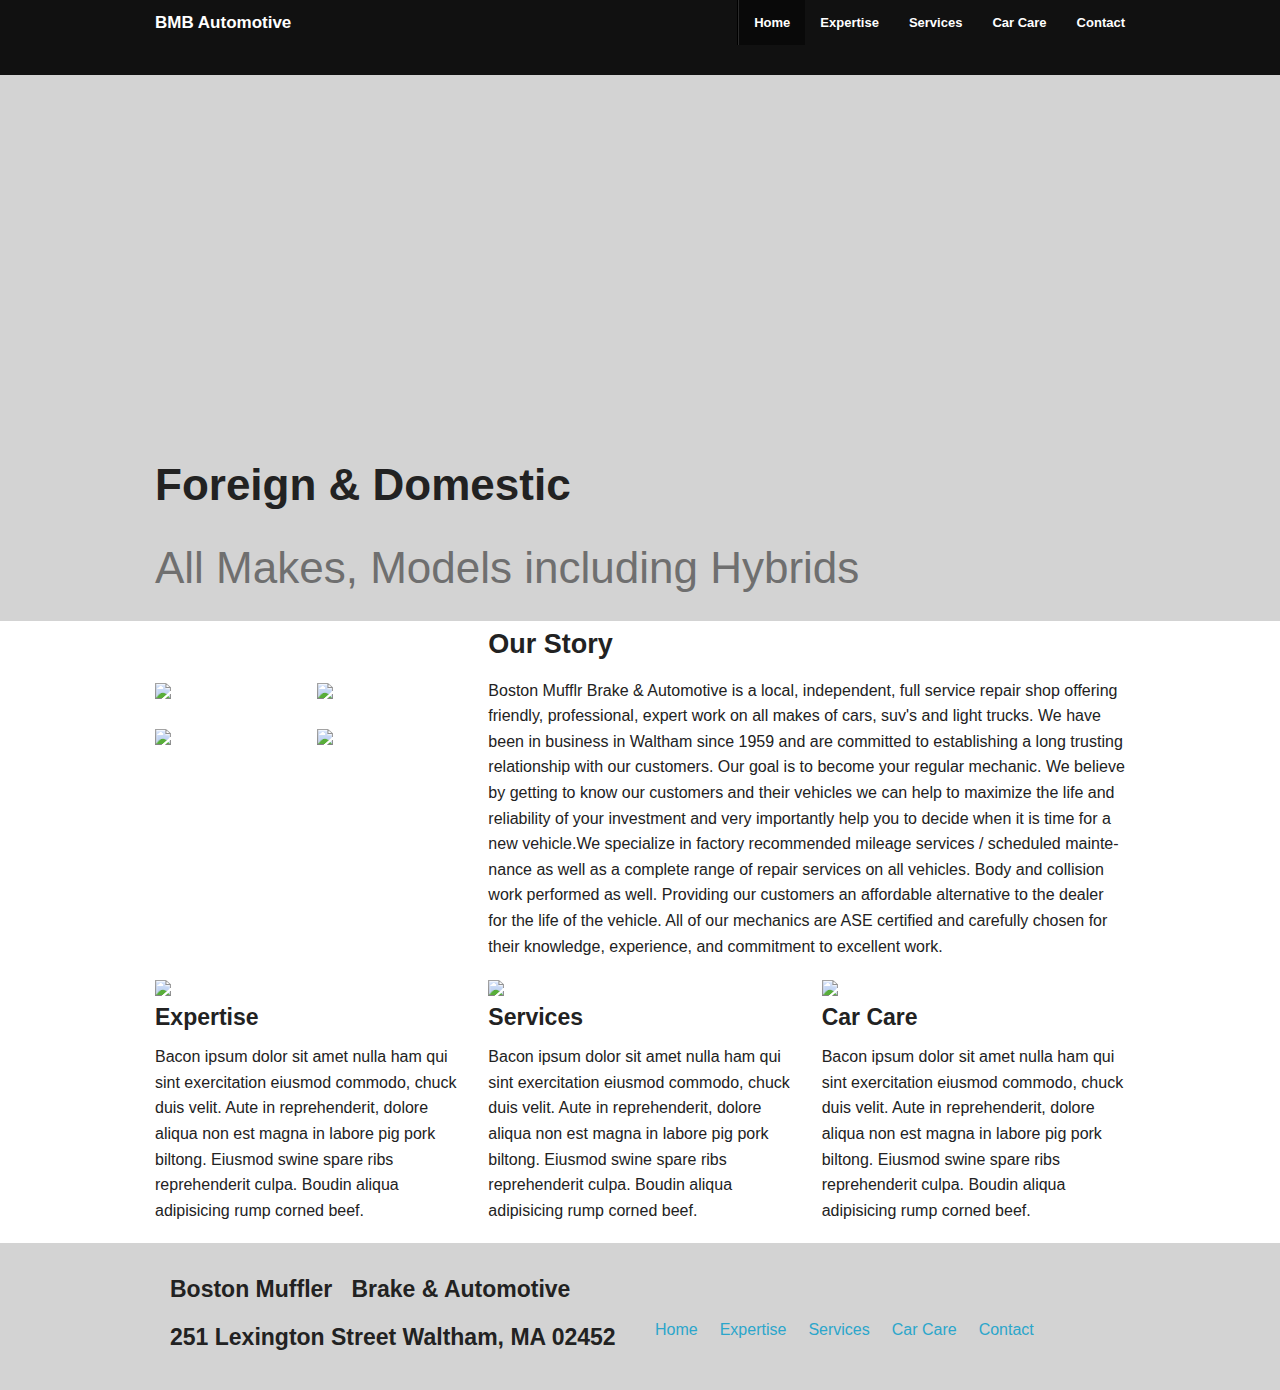
==== commit fb9c3476: "Unstyled content & layout for home page" ====
--- a/index.html
+++ b/index.html
@@ -15,7 +15,7 @@
 		<link href='http://fonts.googleapis.com/css?family=Titillium+Web:400,200,200italic,300,300italic,400italic,600,600italic,700,700italic,900' rel='stylesheet' type='text/css'> <!-- Webfonts. Super slow version, replace before putting live! -->
 	</head>
 	<body>
-		<div class="contain-to-grid">
+		<div class="contain-to-grid fixed">
 			<nav class="top-bar">
 			  <ul class="title-area">
 			    <!-- Title Area -->
@@ -43,14 +43,11 @@
 			<div class="row">
 				<div class="small-12 columns">
 					<h1>
-						Testing, 1, 2, 3
+						Foreign &amp; Domestic
 					</h1>
 					<h1 class="subheader">
-						Testing, 4, 5, 6
+						All Makes, Models including Hybrids
 					</h1>
-					<p>
-						Bacon ipsum dolor sit amet nulla ham qui sint exercitation eiusmod commodo, chuck duis velit. Aute in reprehenderit, dolore aliqua non est magna in labore pig pork biltong. Eiusmod swine spare ribs reprehenderit culpa. Boudin aliqua adipisicing rump corned beef.
-					</p>
 				</div>
 			</div>
 		</div>
@@ -102,7 +99,7 @@
 			</div>
 		</div>
 
-		<div class=" footerWrapper">
+		<div class="contain-to-grid footerWrapper">
 			<div class="row">
 				<footer class="small-12 columns">
 					<div class="small-12 columns">
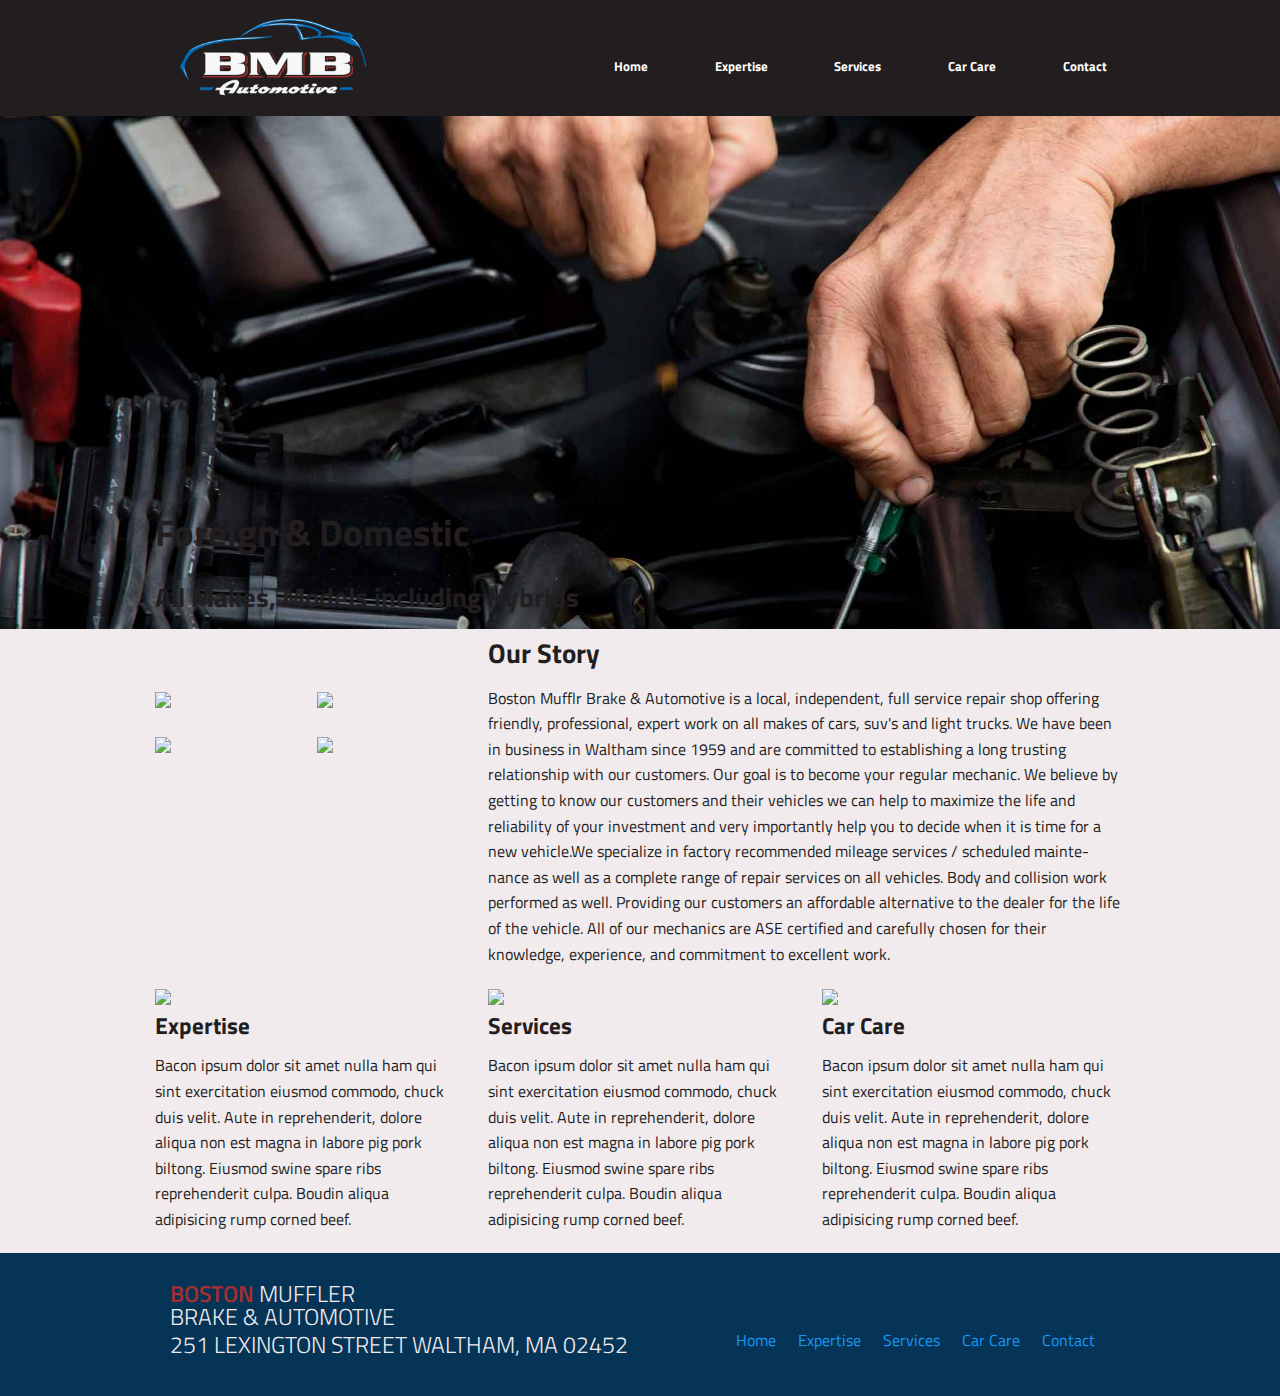
==== commit 7e86cceb: "Basic styling of nav, footer, hero image of home page" ====
--- a/index.html
+++ b/index.html
@@ -16,11 +16,15 @@
 	</head>
 	<body>
 		<div class="contain-to-grid fixed">
+			<div class="row">
+				<div class="small-4 columns"><div id=""></div></div>
+				<div class="small-8 columns">CONTACT INFORS HURR</div>
+			</div>
 			<nav class="top-bar">
 			  <ul class="title-area">
 			    <!-- Title Area -->
 			    <li class="name">
-			      <h1><a href="#">BMB Automotive</a></h1>
+			      <h1><a href="#"><div id="logo"></div></a></h1>
 			    </li>
 			    <!-- Remove the class "menu-icon" to get rid of menu icon. Take out "Menu" to just have icon alone -->
 			    <li class="toggle-topbar menu-icon"><a href="#"><span>Menu</span></a></li>
@@ -28,7 +32,6 @@
 			  <section class="top-bar-section">
 			    <!-- Menu Link -->
 			    <ul class="right">
-					<li class="divider"></li>
 					<li class="active"><a href="#">Home</a></li>
 					<li><a href="#">Expertise</a></li>
 					<li><a href="#">Services</a></li>
@@ -41,13 +44,13 @@
 
 		<div class="heroImage">
 			<div class="row">
-				<div class="small-12 columns">
-					<h1>
+				<div class="small-6 columns">
+					<h2>
 						Foreign &amp; Domestic
-					</h1>
-					<h1 class="subheader">
+					</h2>
+					<h3>
 						All Makes, Models including Hybrids
-					</h1>
+					</h3>
 				</div>
 			</div>
 		</div>
@@ -103,18 +106,18 @@
 			<div class="row">
 				<footer class="small-12 columns">
 					<div class="small-12 columns">
-						<h4>Boston Muffler &nbsp; Brake &amp; Automotive</h4>
+						<h4 class="footer"><span class="red">Boston</span> Muffler <br /> Brake &amp; Automotive</h4>
 					</div>
-					<div class="small-6 columns">
-						<h4>251 Lexington Street Waltham, MA 02452</h4>
+					<div class="small-7 columns">
+						<h4 class="footer">251 Lexington Street Waltham, MA 02452</h4>
 					</div>
-					<div class="small-6 columns">
+					<div class="small-5 columns">
 						<ul class="inline-list">
-							<li><a href="#">Home</a></li>
-							<li><a href="#">Expertise</a></li>
-							<li><a href="#">Services</a></li>
-							<li><a href="#">Car Care</a></li>
-							<li><a href="#">Contact</a></li>
+							<li><a class="footerMenu" href="#">Home</a></li>
+							<li><a class="footerMenu" href="#">Expertise</a></li>
+							<li><a class="footerMenu" href="#">Services</a></li>
+							<li><a class="footerMenu" href="#">Car Care</a></li>
+							<li><a class="footerMenu" href="#">Contact</a></li>
 						</ul>
 					</div>
 				</footer>
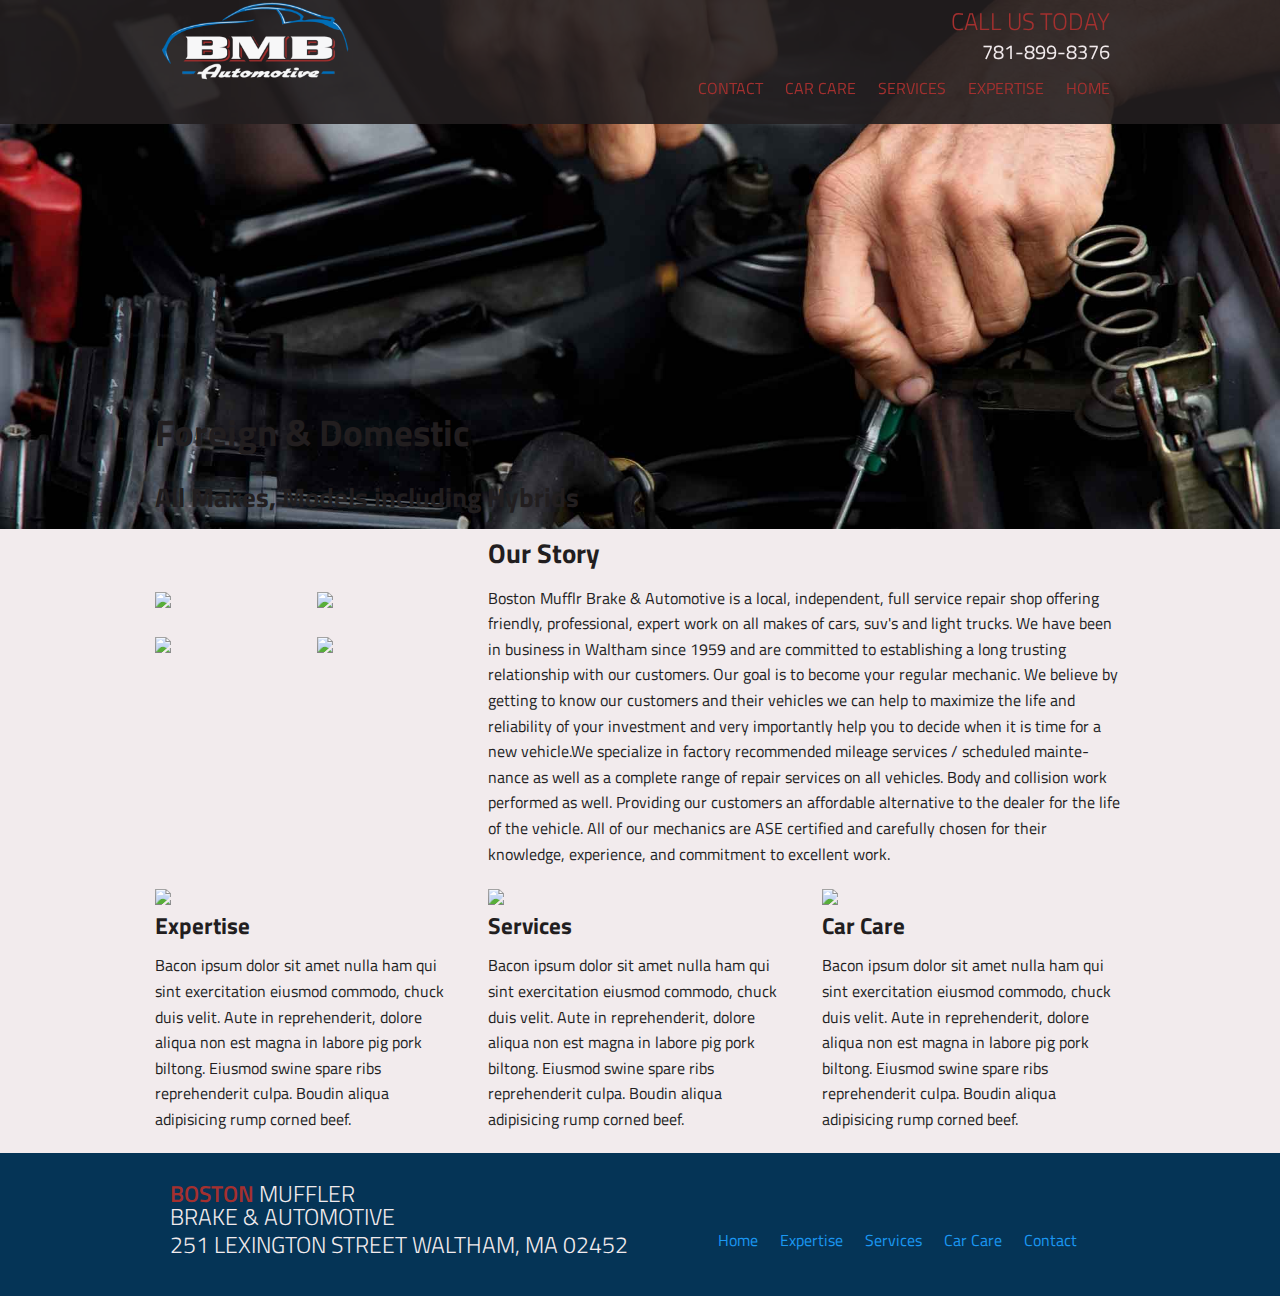
==== commit 84ef1964: "updated nav" ====
--- a/index.html
+++ b/index.html
@@ -15,32 +15,28 @@
 		<link href='http://fonts.googleapis.com/css?family=Titillium+Web:400,200,200italic,300,300italic,400italic,600,600italic,700,700italic,900' rel='stylesheet' type='text/css'> <!-- Webfonts. Super slow version, replace before putting live! -->
 	</head>
 	<body>
-		<div class="contain-to-grid fixed">
-			<div class="row">
-				<div class="small-4 columns"><div id=""></div></div>
-				<div class="small-8 columns">CONTACT INFORS HURR</div>
-			</div>
-			<nav class="top-bar">
-			  <ul class="title-area">
-			    <!-- Title Area -->
-			    <li class="name">
-			      <h1><a href="#"><div id="logo"></div></a></h1>
-			    </li>
-			    <!-- Remove the class "menu-icon" to get rid of menu icon. Take out "Menu" to just have icon alone -->
-			    <li class="toggle-topbar menu-icon"><a href="#"><span>Menu</span></a></li>
-			  </ul>
-			  <section class="top-bar-section">
-			    <!-- Menu Link -->
-			    <ul class="right">
-					<li class="active"><a href="#">Home</a></li>
-					<li><a href="#">Expertise</a></li>
-					<li><a href="#">Services</a></li>
-					<li><a href="#">Car Care</a></li>
-					<li><a href="#">Contact</a></li>
-			    </ul>
-			  </section>
-			</nav>
-		</div><!--End Nav -->
+			<div class="contain-to-grid fixed">
+				<div class="row">
+					<div class="small-4 columns">
+						<div id="logo"></div>
+					</div>
+					<div class="small-8 columns">
+						<div class="small-12 columns">
+							<h2 class="headerCTA">Call Us Today</h2>
+							<h3 class="headerNumber">781-899-8376</h3>
+						</div>
+						<nav class ="small-12 columns nav">
+							<ul class="inline-list">
+								<li><a href="#">Home</a></li>
+							  <li><a href="#">Expertise</a></li>
+							  <li><a href="#">Services</a></li>
+							  <li><a href="#">Car Care</a></li>
+							  <li><a href="#">Contact</a></li>
+							</ul>
+						</nav>
+					</div>
+				</div>
+			</div><!--End Nav -->
 
 		<div class="heroImage">
 			<div class="row">
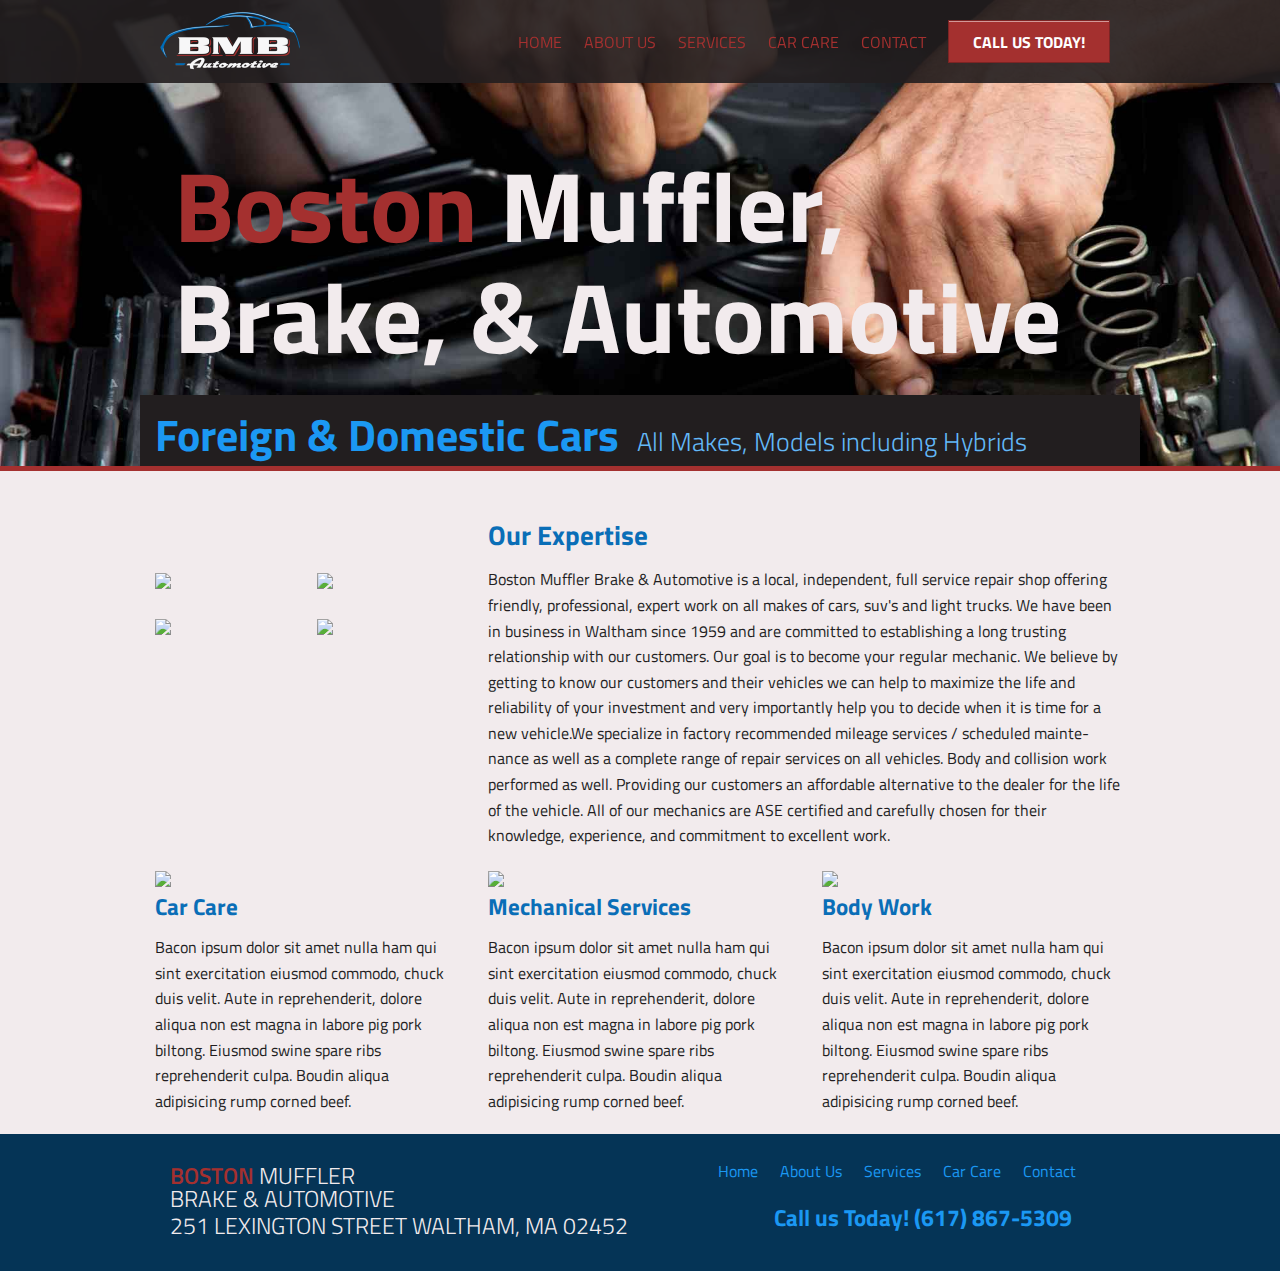
==== commit 77d4b41e: "changed hero image to include shop name, modified copy per client request on homepage titles and abo" ====
--- a/index.html
+++ b/index.html
@@ -7,7 +7,7 @@
 		<meta charset="utf-8">
 		<meta name="viewport" content="width=device-width,height=device-height">
 		<title>
-			BMB Automotive
+			BMB Automotive | Boston Muffler, Brake, &amp; Automotive
 		</title>
 		<link rel="stylesheet" href="stylesheets/app.css" type="text/css"> <!-- Compiled CSS -->
 		<script src="js/vendor/custom.modernizr.js" type="text/javascript"></script>
@@ -15,45 +15,44 @@
 		<link href='http://fonts.googleapis.com/css?family=Titillium+Web:400,200,200italic,300,300italic,400italic,600,600italic,700,700italic,900' rel='stylesheet' type='text/css'> <!-- Webfonts. Super slow version, replace before putting live! -->
 	</head>
 	<body>
-			<div class="contain-to-grid fixed">
-				<div class="row">
-					<div class="small-4 columns">
-						<div id="logo"></div>
-					</div>
-					<div class="small-8 columns">
-						<div class="small-12 columns">
-							<h2 class="headerCTA">Call Us Today</h2>
-							<h3 class="headerNumber">781-899-8376</h3>
-						</div>
-						<nav class ="small-12 columns nav">
-							<ul class="inline-list">
-								<li><a href="#">Home</a></li>
-							  <li><a href="#">Expertise</a></li>
-							  <li><a href="#">Services</a></li>
-							  <li><a href="#">Car Care</a></li>
-							  <li><a href="#">Contact</a></li>
-							</ul>
-						</nav>
-					</div>
+		<div class="contain-to-grid fixed">
+			<div class="row">
+				<div class="small-4 columns">
+					<div id="logo"></div>
 				</div>
-			</div><!--End Nav -->
+				<div class="small-8 columns">
+					<nav class="small-12 columns nav">
+						<ul class="inline-list">
+							<li class="hide-for-small"><a class="button" href="contact.html">Call Us Today!</a></li>
+							<li><a href="contact.html">Contact</a></li>
+							<li><a href="car-care.html">Car Care</a></li>
+							<li><a href="services.html">Services</a></li>
+							<li><a href="about.html">About Us</a></li>
+							<li><a href="index.html">Home</a></li>
+						</ul>
+					</nav>
+				</div>
+			</div>
+		</div><!--End Nav -->
 
 		<div class="heroImage">
 			<div class="row">
-				<div class="small-6 columns">
-					<h2>
-						Foreign &amp; Domestic
-					</h2>
-					<h3>
-						All Makes, Models including Hybrids
-					</h3>
+				<div class="small-12 columns heroImageHeader">
+					<h1><span>Boston</span> Muffler,</h1>
+					<h1>Brake, &amp; Automotive</h1>
 				</div>
+				<div class="small-12 columns heroImageCaption">
+					<h1 class="heroImageCaption">
+						Foreign &amp; Domestic Cars <br class="r-lb" /> <small>All Makes, Models including Hybrids</small>
+					</h1>
+				</div>
+				<div class="small-12 large-6 columns"></div>
 			</div>
 		</div>
 
 		<div class="row">
-			<div class="small-8 columns small-offset-4"><h3>Our Story</h3></div>
-			<div class="small-4 columns">
+			<div class="small-12 large-8 columns large-offset-4"><h3>Our Expertise</h3></div>
+			<div class="small-12 large-4 columns">
 				<ul class="small-block-grid-2">
 					<li><img src="http://placehold.it/200x100&amp;text=[img]"></li>
 					<li><img src="http://placehold.it/200x100&amp;text=[img]"></li>
@@ -61,9 +60,9 @@
 					<li><img src="http://placehold.it/200x100&amp;text=[img]"></li>
 				</ul>
 			</div>
-			<div class="small-8 columns">
+			<div class="small-12 large-8 columns">
 				<p>
-					Boston Mufflr Brake &amp; Automotive is a local, independent, full service repair shop offering friendly, professional, expert work on all makes of cars, suv's and light trucks. We have been in business in Waltham since 1959 and are committed to establishing a long trusting relationship with our customers. Our goal is to become your regular mechanic. We believe by getting to know our customers and their vehicles we can help to maximize the life and reliability of your investment and very importantly help you to decide when it is time for a new vehicle.We specialize in factory recommended mileage services / scheduled mainte- nance as well as a complete range of repair services on all vehicles. Body and collision work performed as well. Providing our customers an affordable alternative to the dealer for the life of the vehicle. All of our mechanics are ASE certified and carefully chosen for their knowledge, experience, and commitment to excellent work.
+					Boston Muffler Brake &amp; Automotive is a local, independent, full service repair shop offering friendly, professional, expert work on all makes of cars, suv's and light trucks. We have been in business in Waltham since 1959 and are committed to establishing a long trusting relationship with our customers. Our goal is to become your regular mechanic. We believe by getting to know our customers and their vehicles we can help to maximize the life and reliability of your investment and very importantly help you to decide when it is time for a new vehicle.We specialize in factory recommended mileage services / scheduled mainte- nance as well as a complete range of repair services on all vehicles. Body and collision work performed as well. Providing our customers an affordable alternative to the dealer for the life of the vehicle. All of our mechanics are ASE certified and carefully chosen for their knowledge, experience, and commitment to excellent work.
 				</p>
 			</div>
 		</div>
@@ -72,7 +71,7 @@
 			<div class="large-4 columns">
 				<img src="http://placehold.it/400x300&amp;text=[img]">
 				<h4>
-					Expertise
+					Car Care
 				</h4>
 				<p>
 					Bacon ipsum dolor sit amet nulla ham qui sint exercitation eiusmod commodo, chuck duis velit. Aute in reprehenderit, dolore aliqua non est magna in labore pig pork biltong. Eiusmod swine spare ribs reprehenderit culpa. Boudin aliqua adipisicing rump corned beef.
@@ -81,7 +80,7 @@
 			<div class="large-4 columns">
 				<img src="http://placehold.it/400x300&amp;text=[img]">
 				<h4>
-					Services
+					Mechanical Services
 				</h4>
 				<p>
 					Bacon ipsum dolor sit amet nulla ham qui sint exercitation eiusmod commodo, chuck duis velit. Aute in reprehenderit, dolore aliqua non est magna in labore pig pork biltong. Eiusmod swine spare ribs reprehenderit culpa. Boudin aliqua adipisicing rump corned beef.
@@ -90,7 +89,7 @@
 			<div class="large-4 columns">
 				<img src="http://placehold.it/400x300&amp;text=[img]">
 				<h4>
-					Car Care
+					Body Work
 				</h4>
 				<p>
 					Bacon ipsum dolor sit amet nulla ham qui sint exercitation eiusmod commodo, chuck duis velit. Aute in reprehenderit, dolore aliqua non est magna in labore pig pork biltong. Eiusmod swine spare ribs reprehenderit culpa. Boudin aliqua adipisicing rump corned beef.
@@ -101,20 +100,19 @@
 		<div class="contain-to-grid footerWrapper">
 			<div class="row">
 				<footer class="small-12 columns">
-					<div class="small-12 columns">
+					<div class="small-12 large-7 columns">
 						<h4 class="footer"><span class="red">Boston</span> Muffler <br /> Brake &amp; Automotive</h4>
-					</div>
-					<div class="small-7 columns">
 						<h4 class="footer">251 Lexington Street Waltham, MA 02452</h4>
 					</div>
-					<div class="small-5 columns">
+					<div class="small-12 large-5 columns">
 						<ul class="inline-list">
 							<li><a class="footerMenu" href="#">Home</a></li>
-							<li><a class="footerMenu" href="#">Expertise</a></li>
+							<li><a class="footerMenu" href="#">About Us</a></li>
 							<li><a class="footerMenu" href="#">Services</a></li>
 							<li><a class="footerMenu" href="#">Car Care</a></li>
 							<li><a class="footerMenu" href="#">Contact</a></li>
 						</ul>
+						<h4 class="footerPhone">Call us Today! (617) 867-5309</h4>
 					</div>
 				</footer>
 			</div>
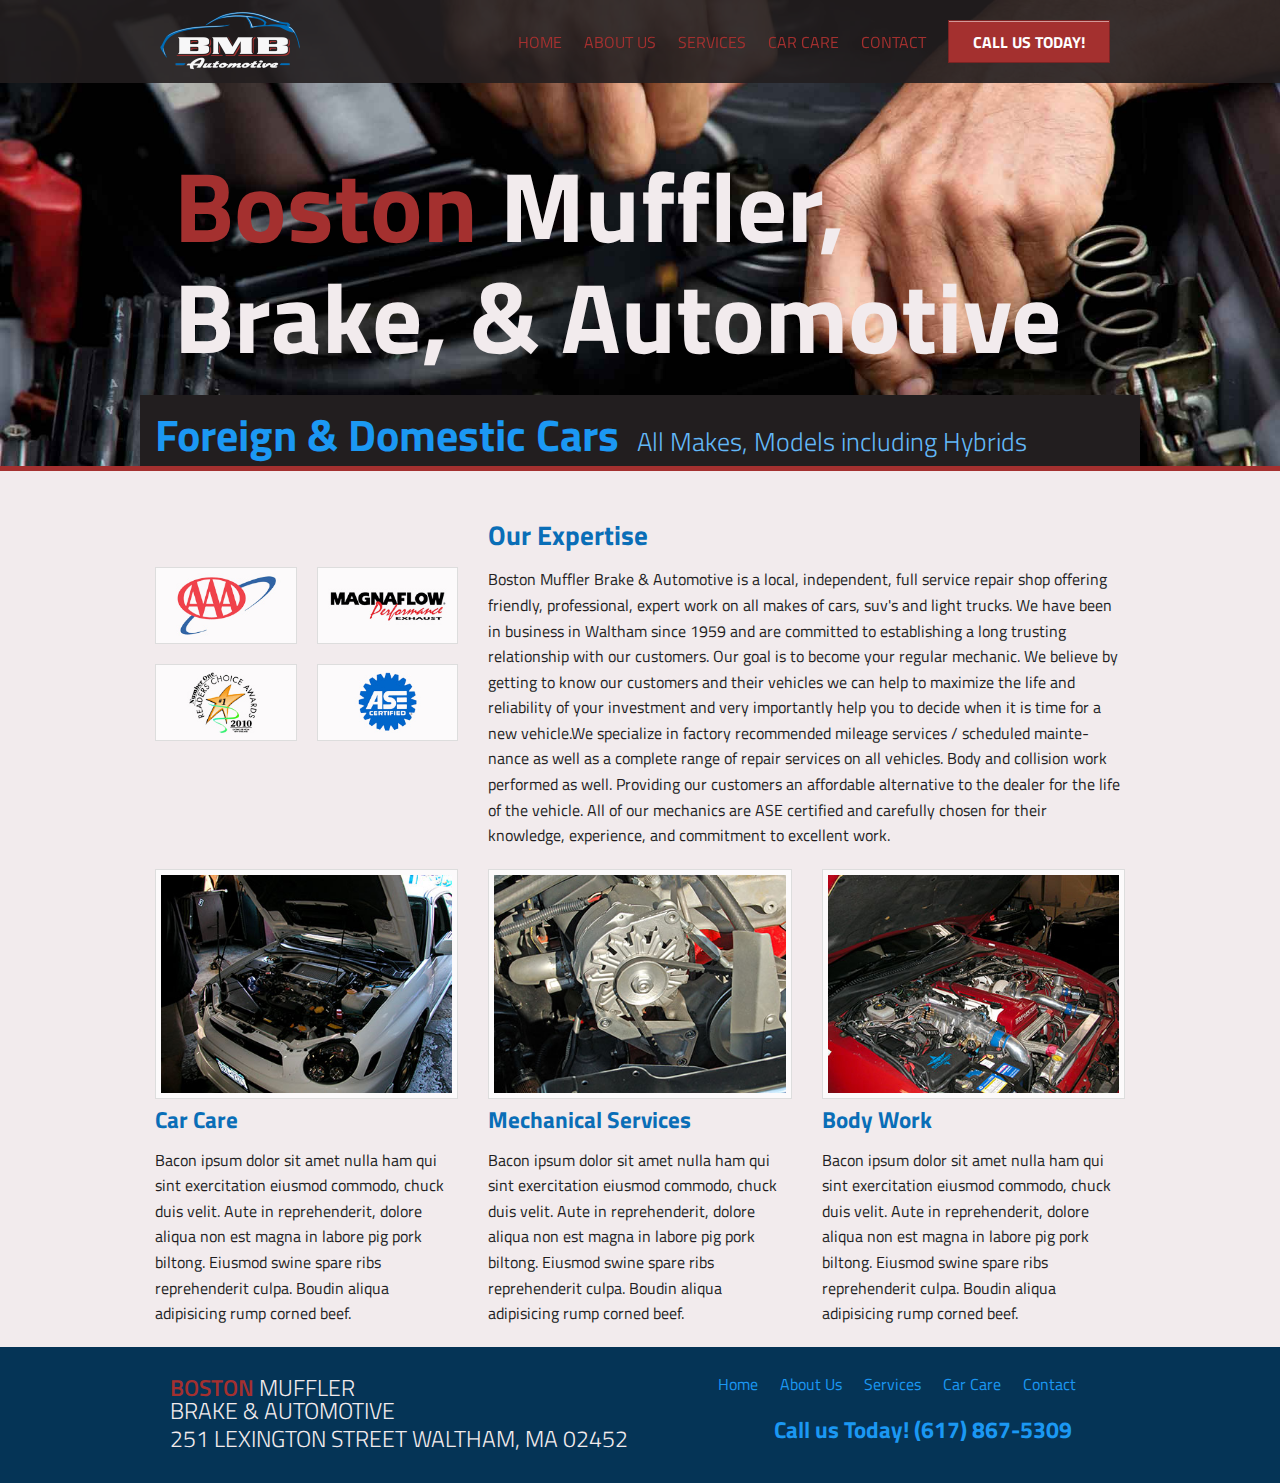
==== commit bc6d52a4: "added real images, removed placeholders, added coupons to services page, borders to all images." ====
--- a/index.html
+++ b/index.html
@@ -54,10 +54,10 @@
 			<div class="small-12 large-8 columns large-offset-4"><h3>Our Expertise</h3></div>
 			<div class="small-12 large-4 columns">
 				<ul class="small-block-grid-2">
-					<li><img src="http://placehold.it/200x100&amp;text=[img]"></li>
-					<li><img src="http://placehold.it/200x100&amp;text=[img]"></li>
-					<li><img src="http://placehold.it/200x100&amp;text=[img]"></li>
-					<li><img src="http://placehold.it/200x100&amp;text=[img]"></li>
+					<li><img src="img/aaa.jpg"></li>
+					<li><img src="img/magnaflow.jpg"></li>
+					<li><img src="img/readers-choice.jpg"></li>
+					<li><img src="img/ase-cert.jpg"></li>
 				</ul>
 			</div>
 			<div class="small-12 large-8 columns">
@@ -69,7 +69,7 @@
 
 		<div class="row">
 			<div class="large-4 columns">
-				<img src="http://placehold.it/400x300&amp;text=[img]">
+				<img src="img/hood-open.jpg">
 				<h4>
 					Car Care
 				</h4>
@@ -78,7 +78,7 @@
 				</p>
 			</div>
 			<div class="large-4 columns">
-				<img src="http://placehold.it/400x300&amp;text=[img]">
+				<img src="img/engine.jpg">
 				<h4>
 					Mechanical Services
 				</h4>
@@ -87,7 +87,7 @@
 				</p>
 			</div>
 			<div class="large-4 columns">
-				<img src="http://placehold.it/400x300&amp;text=[img]">
+				<img src="img/hood-open2.jpg">
 				<h4>
 					Body Work
 				</h4>
